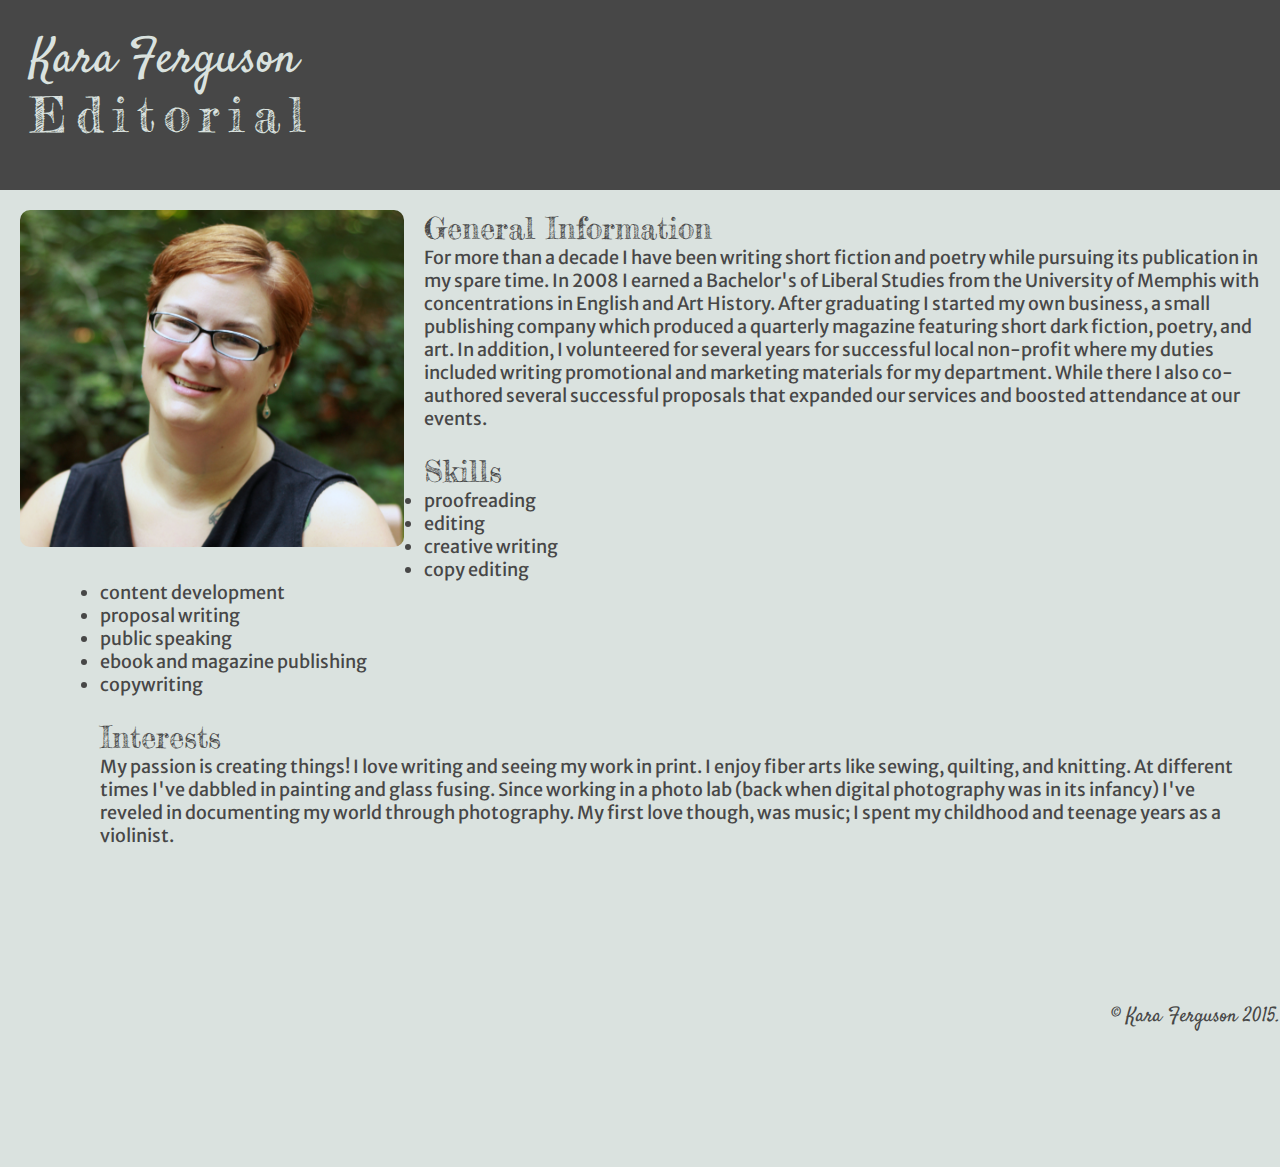
==== index.html @ 6c2fbe3e "initial commit" ====
<!doctype html>
<html>
<head>
	<meta charset="utf-8">
	<title>maddcatter | Skillcrush</title>
    <link href='http://fonts.googleapis.com/css?family=Fredericka+the+Great' rel='stylesheet' type='text/css'>
    <link href='http://fonts.googleapis.com/css?family=Satisfy' rel='stylesheet' type='text/css'>
    <link href='http://fonts.googleapis.com/css?family=Merriweather+Sans' rel='stylesheet' type='text/css'>
    <link rel="stylesheet" href="style.css">

</head>
<body>
<header>
	<h1 class="name">Kara Ferguson</h1>
	<h2 class="edit">Editorial</h2>
	<!--<nav>
	<a href="url">about</a> |
	<a href="url">portfolio</a> |
	<a href="url">resume</a> |
	<a href="url">services</a> |
	<a href="url">contact</a> |
</nav>-->
</header>

<section>
	<div>
		<img src="images/headshot090515-cropped.jpg" alt="Picture of Kara Ferguson" width="30%" height="30%"/>
		<div class="bio">
			<h2>General Information</h2>
            <p>For more than a decade I have been writing short fiction and poetry while pursuing its publication in my
				spare time. In 2008 I earned a  Bachelor's of Liberal Studies from the University of Memphis with
				concentrations in English and Art History. After graduating I started my own business, a small publishing
				company which produced a quarterly magazine featuring short dark fiction, poetry, and art. In addition,
				I volunteered for several years for successful local non-profit where my duties included writing
				promotional and marketing materials for my department. While there I also co-authored several successful
				proposals that expanded our services and boosted attendance at our events.</p>
			<br>
			<h2>Skills</h2>
            <ul>
                <li>proofreading</li>
				<li>editing</li>
				<li>creative writing</li>
				<li>copy editing</li>
				<li>content development</li>
				<li>proposal writing</li>
				<li>public speaking</li>
				<li>ebook and magazine publishing</li>
				<li>copywriting</li>
            </ul>
			<br>
			<h2>Interests</h2>
			<p>My passion is creating things! I love writing and seeing my work in print. I enjoy fiber arts like
				sewing, quilting, and knitting. At different times I've dabbled in painting and glass fusing. Since
				working in a photo lab (back when digital photography was in its infancy) I've reveled in documenting
				my world through photography. My first love though, was music; I spent my childhood and teenage years
				as a violinist.</p>
		</div>
	</div>
</section>
<footer>
	<p>© Kara Ferguson 2015.</p>
</footer>
</body>
</html>
---- style.css ----
/* Cross Browser Compatability CSS */
/**
 * html5doctor.com Reset Stylesheet (Eric Meyer's Reset Reloaded + HTML5 baseline)
 * v1.6.1 2010-09-17 | Authors: Eric Meyer & Richard Clark
 * html5doctor.com/html-5-reset-stylesheet/
 */

html, body, div, span, object, iframe,
h1, h2, h3, h4, h5, h6, p, blockquote, pre,
abbr, address, cite, code, del, dfn, em, img, ins, kbd, q, samp,
small, strong, sub, sup, var, b, i, dl, dt, dd, ol, ul, li,
fieldset, form, label, legend,
table, caption, tbody, tfoot, thead, tr, th, td,
article, aside, canvas, details, figcaption, figure,
footer, header, hgroup, menu, nav, section, summary,
time, mark, audio, video {
    margin: 0;
    padding: 0;
    border: 0;
    font-size: 100%;
    font: inherit;
    vertical-align: baseline;
}

article, aside, details, figcaption, figure,
footer, header, hgroup, menu, nav, section {
    display: block;
}

blockquote, q { quotes: none; }

blockquote:before, blockquote:after,
q:before, q:after { content: ""; content: none; }

ins { background-color: #ff9; color: #000; text-decoration: none; }

mark { background-color: #ff9; color: #000; font-style: italic; font-weight: bold; }

del { text-decoration: line-through; }

abbr[title], dfn[title] { border-bottom: 1px dotted; cursor: help; }

table { border-collapse: collapse; border-spacing: 0; }

hr { display: block; height: 1px; border: 0; border-top: 1px solid #ccc; margin: 1em 0; padding: 0; }

input, select { vertical-align: middle; }

body {
    font-family: 'Merriweather Sans', sans-serif;
    background-color: #DAE2DF;
    color:#474747;
    font-size:18px;
}
header {
    background-color:#474747;
    padding:10px;
    height: 170px;
}
.name {
    color: #DAE2DF;
    font-size: 48px;
    font-family: 'Satisfy', cursive;
    line-height: 100px;
    padding-left: 20px;
}
.edit{
    color: #DAE2DF;
    font-size: 48px;
    font-family: 'Fredericka the Great', cursive;
    letter-spacing: 9px;
    line-height: 10px;
    padding-left: 20px;
}

.bio {

    padding: 20px 20px 20px 100px;
}
img {
    margin: 20px 20px 20px 20px;
    border-radius: 10px;
    float: left;
}
h2{
    font-family: 'Fredericka the Great', cursive;
    font-size: 30px;

}
footer {
    color: #474747;
    font-size: 20px;
    font-family: 'Satisfy', cursive;
    text-align: right;
    line-height: 300px;
    height: 170px;
    clear: both;
    padding-left: 20px;
}
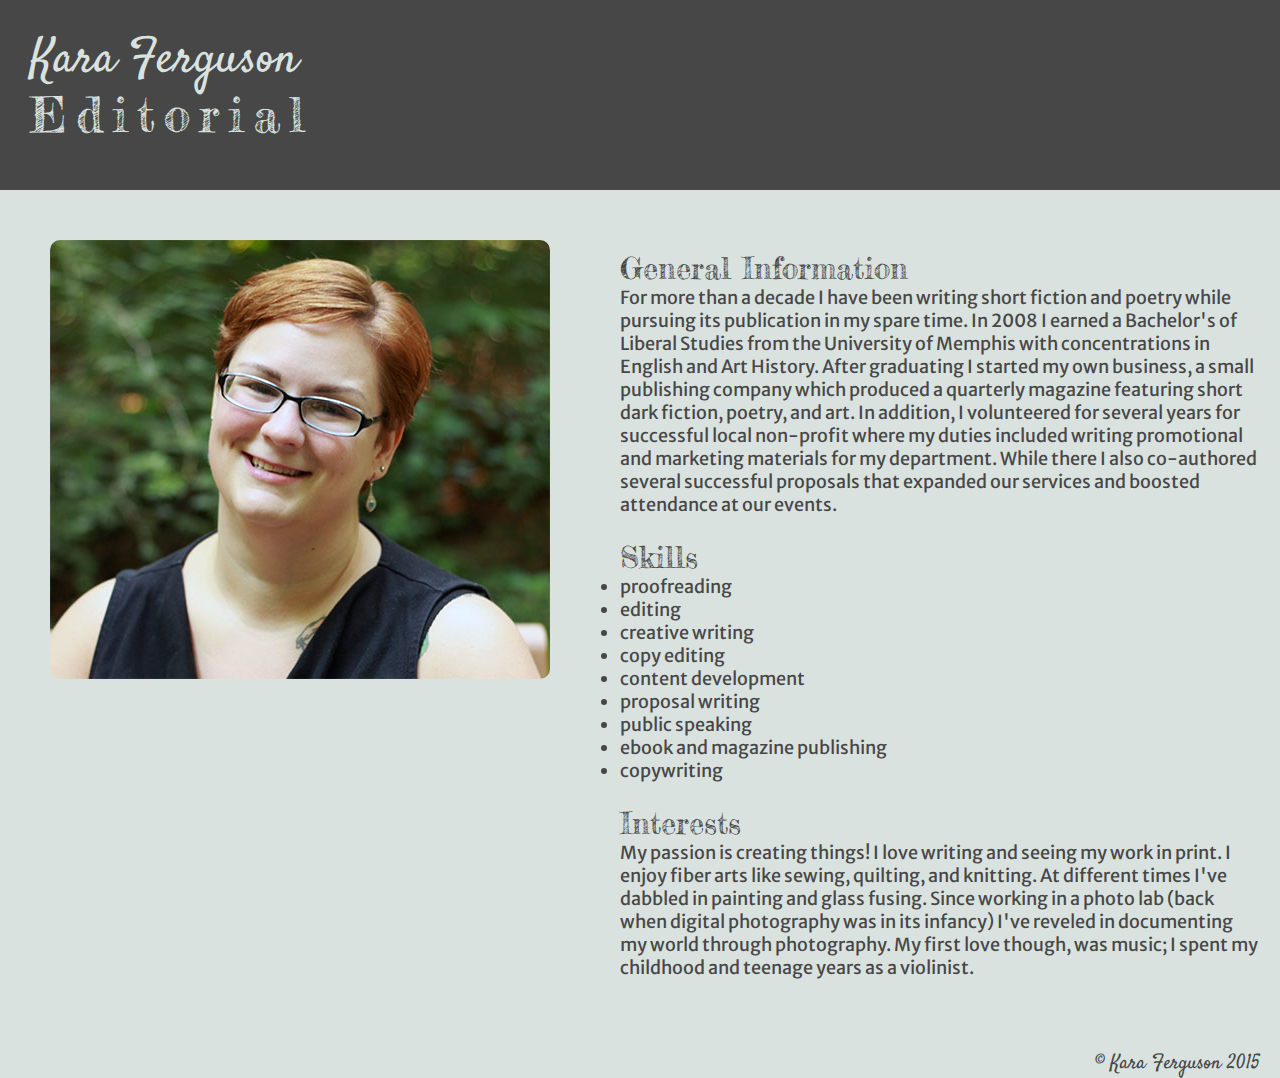
==== commit c07fff4b: "Fixed body text div." ====
--- a/index.html
+++ b/index.html
@@ -2,7 +2,7 @@
 <html>
 <head>
 	<meta charset="utf-8">
-	<title>maddcatter | Skillcrush</title>
+	<title>KF Editorial</title>
     <link href='http://fonts.googleapis.com/css?family=Fredericka+the+Great' rel='stylesheet' type='text/css'>
     <link href='http://fonts.googleapis.com/css?family=Satisfy' rel='stylesheet' type='text/css'>
     <link href='http://fonts.googleapis.com/css?family=Merriweather+Sans' rel='stylesheet' type='text/css'>
@@ -10,55 +10,57 @@
 
 </head>
 <body>
-<header>
-	<h1 class="name">Kara Ferguson</h1>
-	<h2 class="edit">Editorial</h2>
-	<!--<nav>
-	<a href="url">about</a> |
-	<a href="url">portfolio</a> |
-	<a href="url">resume</a> |
-	<a href="url">services</a> |
-	<a href="url">contact</a> |
-</nav>-->
-</header>
+    <header>
+	    <h1 class="name">Kara Ferguson</h1>
+	    <h2 class="edit">Editorial</h2>
+	    <!--<nav>
+	    <a href="url">about</a> |
+	    <a href="url">portfolio</a> |
+	    <a href="url">resume</a> |
+	    <a href="url">services</a> |
+	    <a href="url">contact</a> |
+    </nav>-->
+    </header>
 
-<section>
-	<div>
-		<img src="images/headshot090515-cropped.jpg" alt="Picture of Kara Ferguson" width="30%" height="30%"/>
-		<div class="bio">
-			<h2>General Information</h2>
-            <p>For more than a decade I have been writing short fiction and poetry while pursuing its publication in my
+    <section>
+        <div id="wrapper">
+            <div class="photo">
+                <img src="images/headshot090515-cropped.jpg" alt="Picture of Kara Ferguson"/>
+            </div>
+            <div class="text">
+			    <h2>General Information</h2>
+                <p>For more than a decade I have been writing short fiction and poetry while pursuing its publication in my
 				spare time. In 2008 I earned a  Bachelor's of Liberal Studies from the University of Memphis with
 				concentrations in English and Art History. After graduating I started my own business, a small publishing
 				company which produced a quarterly magazine featuring short dark fiction, poetry, and art. In addition,
 				I volunteered for several years for successful local non-profit where my duties included writing
 				promotional and marketing materials for my department. While there I also co-authored several successful
 				proposals that expanded our services and boosted attendance at our events.</p>
-			<br>
-			<h2>Skills</h2>
-            <ul>
-                <li>proofreading</li>
-				<li>editing</li>
-				<li>creative writing</li>
-				<li>copy editing</li>
-				<li>content development</li>
-				<li>proposal writing</li>
-				<li>public speaking</li>
-				<li>ebook and magazine publishing</li>
-				<li>copywriting</li>
-            </ul>
-			<br>
-			<h2>Interests</h2>
-			<p>My passion is creating things! I love writing and seeing my work in print. I enjoy fiber arts like
+			    <br>
+			    <h2>Skills</h2>
+                <ul>
+                    <li>proofreading</li>
+				    <li>editing</li>
+				    <li>creative writing</li>
+				    <li>copy editing</li>
+				    <li>content development</li>
+				    <li>proposal writing</li>
+				    <li>public speaking</li>
+				    <li>ebook and magazine publishing</li>
+				    <li>copywriting</li>
+                </ul>
+			    <br>
+			    <h2>Interests</h2>
+			    <p>My passion is creating things! I love writing and seeing my work in print. I enjoy fiber arts like
 				sewing, quilting, and knitting. At different times I've dabbled in painting and glass fusing. Since
 				working in a photo lab (back when digital photography was in its infancy) I've reveled in documenting
 				my world through photography. My first love though, was music; I spent my childhood and teenage years
 				as a violinist.</p>
+            </div>
 		</div>
-	</div>
-</section>
+	</section>
+</div>
 <footer>
-	<p>© Kara Ferguson 2015.</p>
+	<p>© Kara Ferguson 2015</p>
 </footer>
-</body>
 </html>--- a/style.css
+++ b/style.css
@@ -57,6 +57,9 @@
     padding:10px;
     height: 170px;
 }
+img {
+    border-radius: 10px;
+}
 .name {
     color: #DAE2DF;
     font-size: 48px;
@@ -73,15 +76,25 @@
     padding-left: 20px;
 }
 
-.bio {
+#wrapper {
+    width: 100%;
+    margin: 20px 20px 20px 20px;
+    padding: 20px 20px 20px 20px;
 
-    padding: 20px 20px 20px 100px;
 }
-img {
-    margin: 20px 20px 20px 20px;
-    border-radius: 10px;
+.photo {
+    padding: 10px;
+    float: left;
+
+}
+
+.text {
+    padding: 10px 10px 10px 50px;
+    margin: 10px;
+    width: 50%;
     float: left;
 }
+
 h2{
     font-family: 'Fredericka the Great', cursive;
     font-size: 30px;
@@ -92,8 +105,6 @@
     font-size: 20px;
     font-family: 'Satisfy', cursive;
     text-align: right;
-    line-height: 300px;
-    height: 170px;
     clear: both;
-    padding-left: 20px;
+    padding:  50px 20px 0px 0px;
 }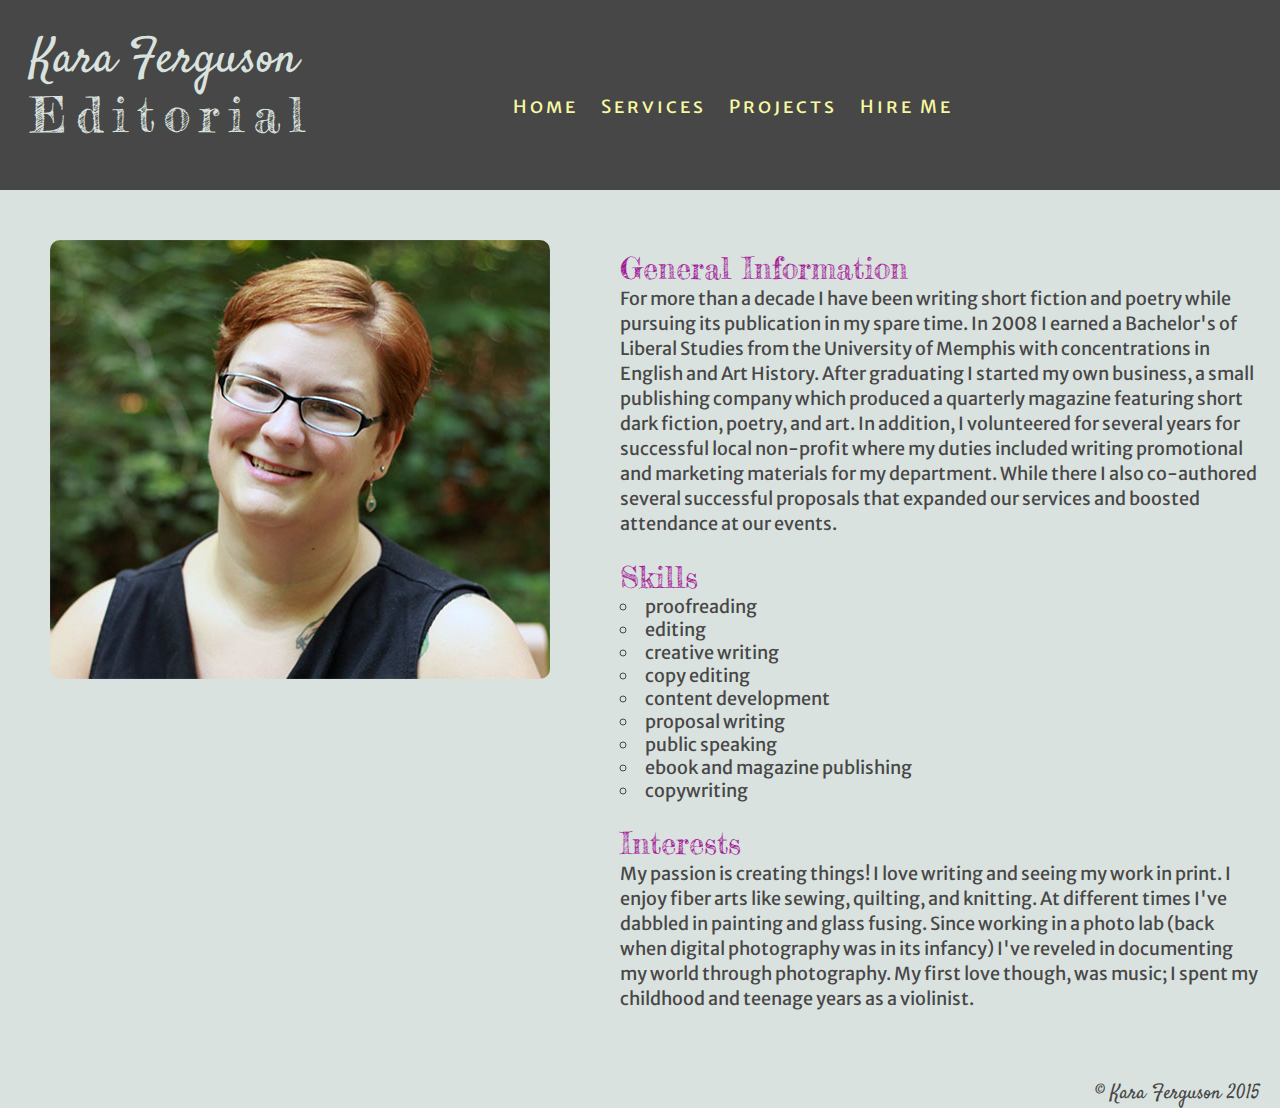
==== commit adb28e20: "Added new pages." ====
--- a/index.html
+++ b/index.html
@@ -7,19 +7,14 @@
     <link href='http://fonts.googleapis.com/css?family=Satisfy' rel='stylesheet' type='text/css'>
     <link href='http://fonts.googleapis.com/css?family=Merriweather+Sans' rel='stylesheet' type='text/css'>
     <link rel="stylesheet" href="style.css">
-
 </head>
 <body>
     <header>
 	    <h1 class="name">Kara Ferguson</h1>
 	    <h2 class="edit">Editorial</h2>
-	    <!--<nav>
-	    <a href="url">about</a> |
-	    <a href="url">portfolio</a> |
-	    <a href="url">resume</a> |
-	    <a href="url">services</a> |
-	    <a href="url">contact</a> |
-    </nav>-->
+	    <nav>
+	    <a href="index.html">Home</a> | <a href="services.html">Services</a> | <a href="projects.html">Projects</a> | <a href="url">Hire Me</a> |
+        </nav>
     </header>
 
     <section>
--- a/style.css
+++ b/style.css
@@ -57,8 +57,36 @@
     padding:10px;
     height: 170px;
 }
+nav{
+    float: right;
+    font-family: 'Merriweather Sans', sans-serif;
+    font-variant: small-caps;
+    letter-spacing: 3px;
+    margin-top: -25px;
+    margin-right: 300px;
+}
+
+a{
+    text-decoration: none;
+}
+a:link{
+    color: #F8F9A1;
+}
+a:visited{
+    color: #F8F9A1;
+}
+a:hover{
+    color: #A31A98;
+}
+a:active{
+    color: #DAE2DF;
+}
 img {
     border-radius: 10px;
+}
+ul {
+    list-style: circle outside;
+    list-style-position: inside;
 }
 .name {
     color: #DAE2DF;
@@ -83,7 +111,7 @@
 
 }
 .photo {
-    padding: 10px;
+    margin: 10px;
     float: left;
 
 }
@@ -98,7 +126,29 @@
 h2{
     font-family: 'Fredericka the Great', cursive;
     font-size: 30px;
+    color: #A31A98;
+}
+p{
+    line-height: 25px;
+}
+#project1 {
+    width: 400px;
+    padding: 20px 20px 20px 20px;
+    float: left;
+}
+#project2 {
+    width: 400px;
+    padding: 20px 20px 20px 20px;
+    float: left;
 
+}
+#project3 {
+    width: 400px;
+    padding: 20px 20px 20px 20px;
+    float:left;}
+
+.project-text{
+    text-align: left;
 }
 footer {
     color: #474747;
